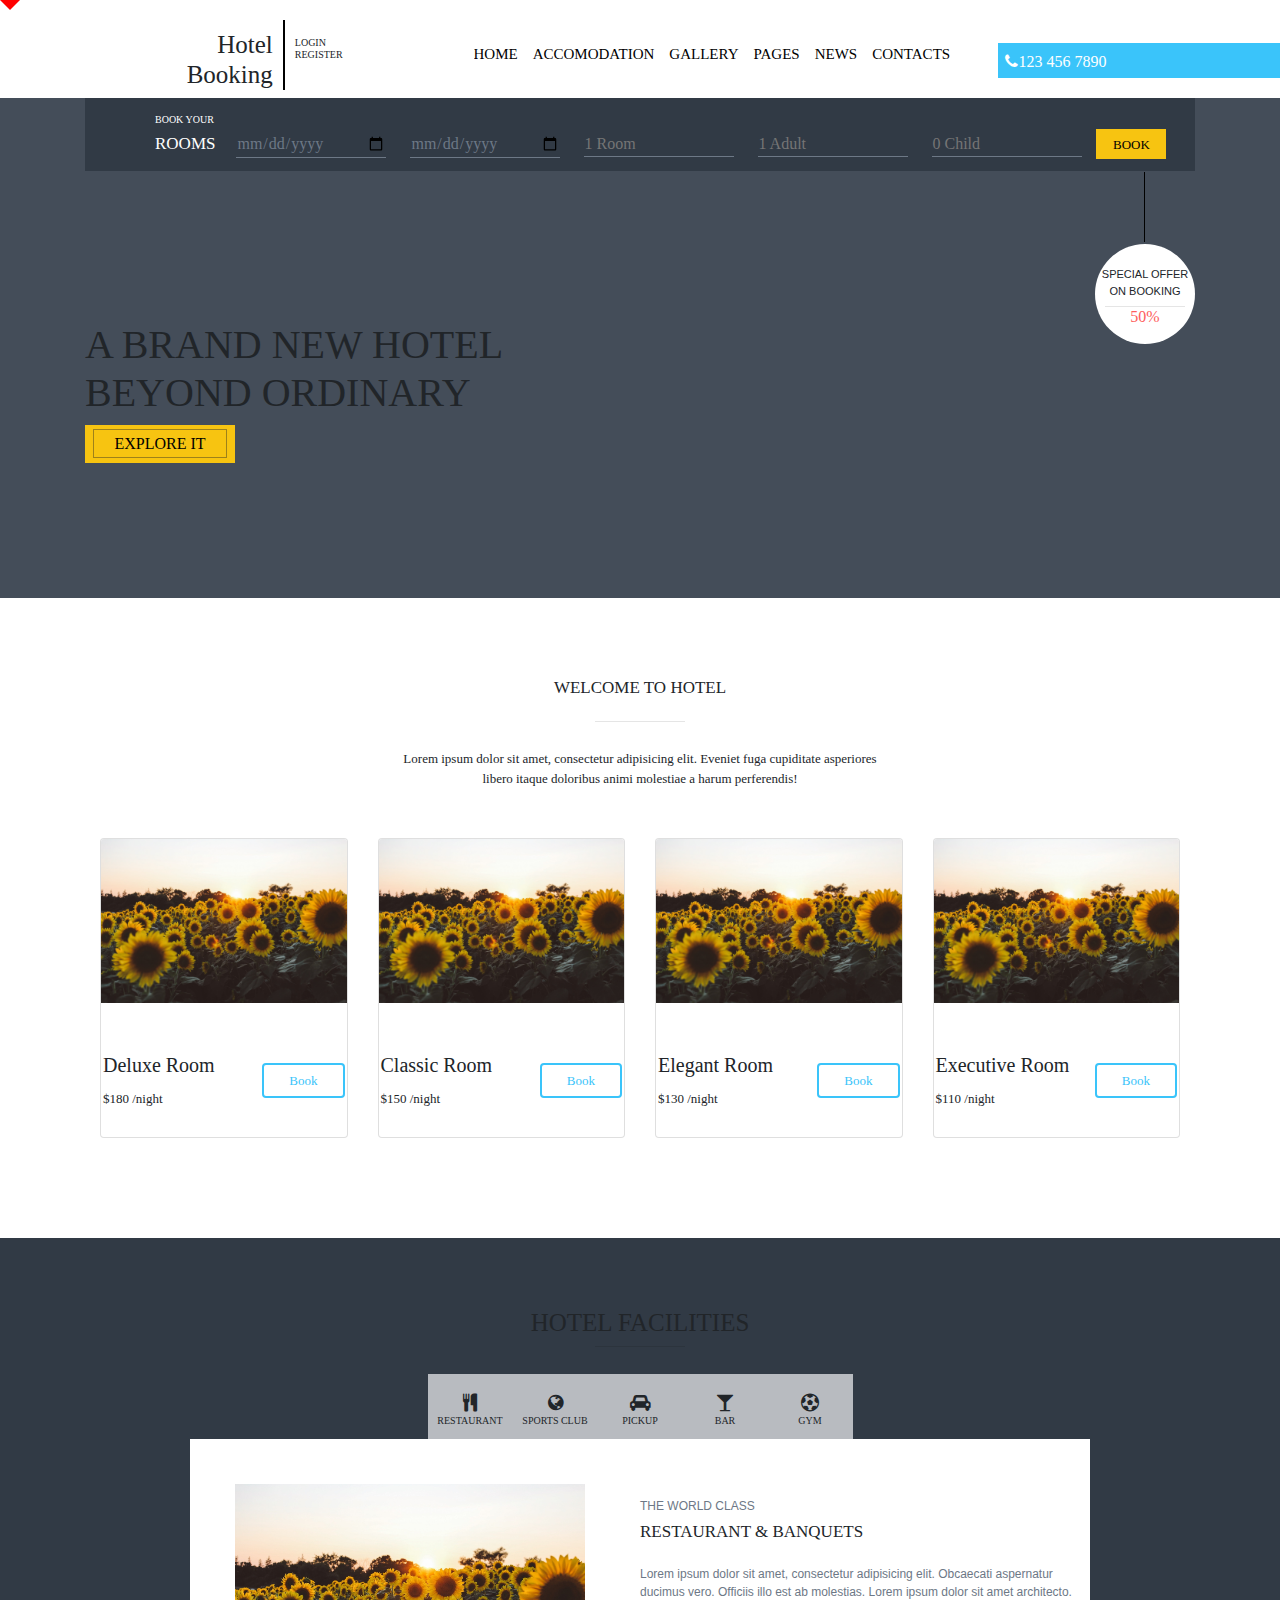
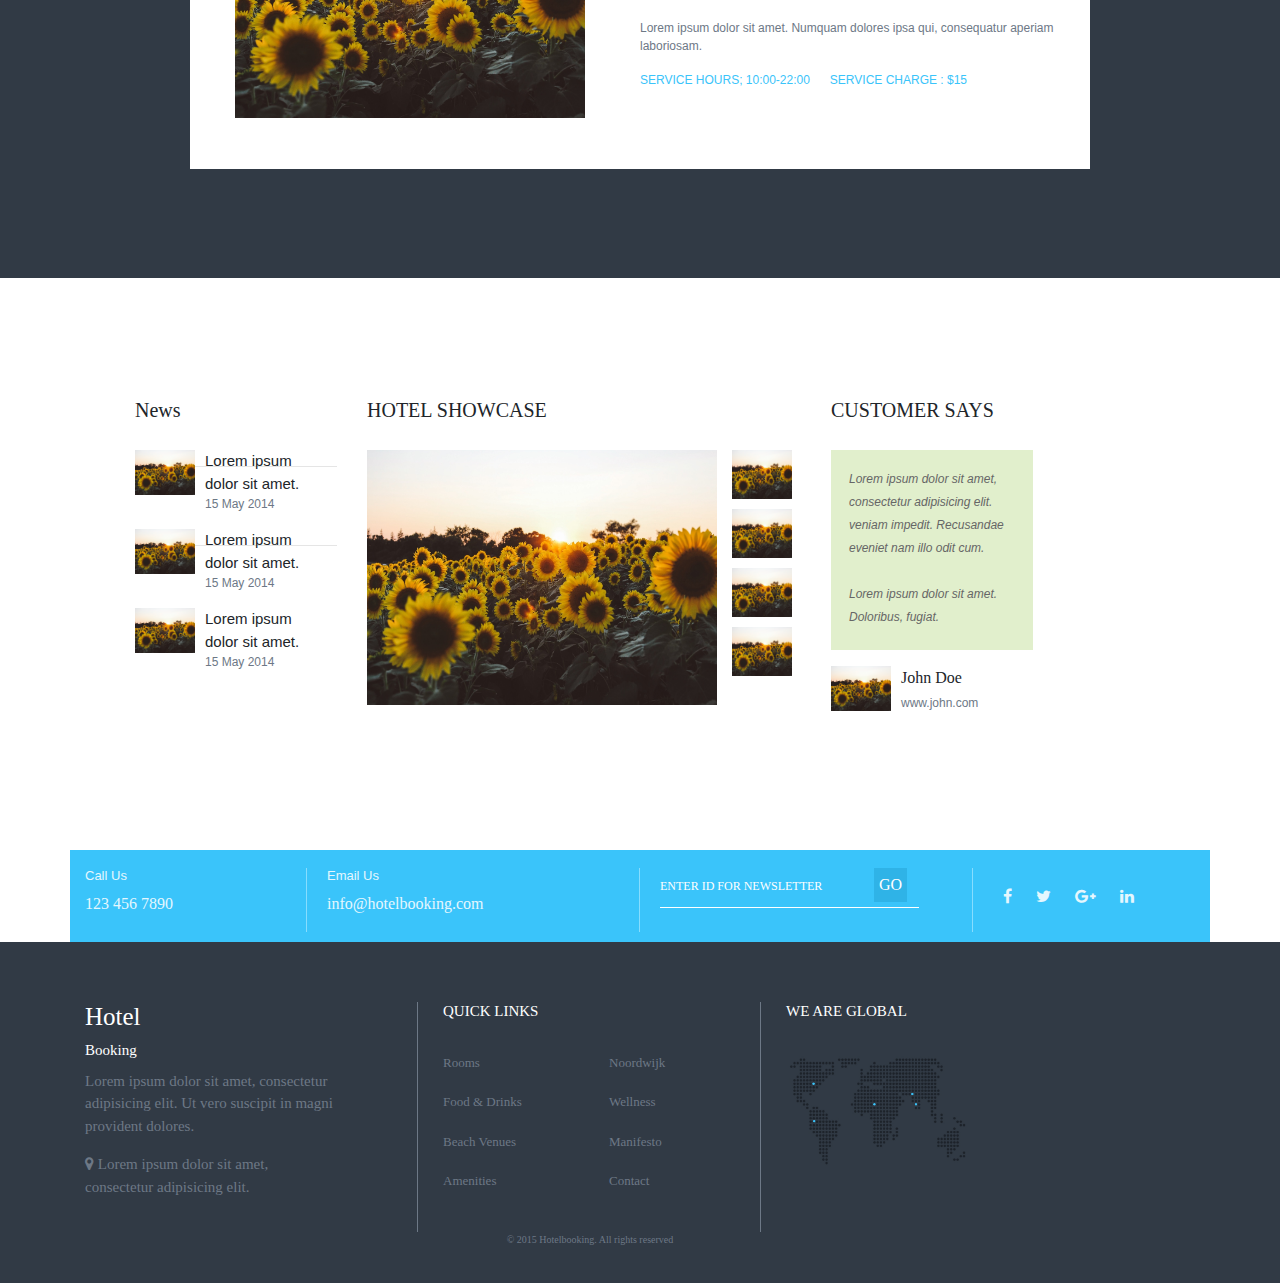
==== index.html @ e4481989 "create project" ====
<!DOCTYPE html>
<html>

<head>
    <link rel="stylesheet" href="css/style.css">
    <link rel="stylesheet" href="css/font-awesome.min.css" />
    <link rel="stylesheet" href="css/bootstrap.min%20copy%202.css">
</head>

<body>

    <span class="trs"></span>

    <!--  header navigation section -->
    <div class="header">
        <div class="container">
            <nav>
                <h3 class="header-logo">Hotel<br> <span>Booking</span></h3>
                <h3 class="header-text">LOGIN<br>REGISTER</h3>
                <div class="header-bar">
                    <ul class="header-list">
                        <li class="header-links"><a href="index.html">HOME</a></li>
                        <li class="header-links"><a href="accomodation.html">ACCOMODATION</a></li>
                        <li class="header-links"><a href="gallery.html">GALLERY</a></li>
                        <li class="header-links"><a href="aboutus.html">PAGES</a></li>
                        <li class="header-links"><a href="news.html">NEWS</a></li>
                        <li class="header-links"><a href="#">CONTACTS</a></li>
                    </ul>
                    <p><span><i class="fa fa-phone"></i></span>123 456 7890</p>
                </div>

            </nav>
        </div>
    </div>
    <!--  booking section -->
    <div class="book">
        <div class="book-style container">
            <div class="book-form">
                <form>
                    <label><span>BOOK YOUR</span><br>ROOMS</label>
                    <input class="input" type="date" placeholder="Arrival">
                    <input class="input" type="date" placeholder="Departure">
                    <input class="input" type="number" placeholder="1 Room">
                    <input class="input" type="number" placeholder="1 Adult">
                    <input class="input" type="number" placeholder="0 Child">
                    <input class="book-btn" type="button" value="BOOK">
                </form>
                <div class="book-offer">
                    <span></span>
                    <p>SPECIAL OFFER ON BOOKING</p>
                    <hr>
                    <h6 class="num">50%</h6>
                </div>
            </div>
            <h1>A BRAND NEW HOTEL<br> BEYOND ORDINARY</h1>
            <button><span>EXPLORE IT</span></button>

        </div>
    </div>
    <!--  weclome section / multiple rooms -->
    <div class="welocme container text-center">
        <h2>WELCOME TO HOTEL</h2>
        <hr class="welcome-line">
        <p>Lorem ipsum dolor sit amet, consectetur adipisicing elit. Eveniet fuga cupiditate asperiores<br> libero itaque doloribus animi molestiae a harum perferendis!</p>
        <div class="container">
            <div class="row">
                <div class="col-md-3">
                    <div class="card welcome-card">
                        <img src="Images/pc.jpg" class="card-img-top" alt=".">
                        <div class="card-body welocmeCard-body">
                            <div class="welcomeCard-info">
                                <h5 class="card-title">Deluxe Room</h5>
                                <p class="card-text">$180 <span>/night</span></p>
                            </div>
                            <a href="#" class="welocmeCard-btn btn">Book</a>
                        </div>
                    </div>
                </div>
                <div class="col-md-3">
                    <div class="card welcome-card">
                        <img src="Images/pc.jpg" class="card-img-top" alt=".">
                        <div class="card-body welocmeCard-body">
                            <div class="welcomeCard-info">
                                <h5 class="card-title">Classic Room</h5>
                                <p class="card-text">$150 <span>/night</span></p>
                            </div>
                            <a href="#" class="welocmeCard-btn btn">Book</a>
                        </div>
                    </div>
                </div>
                <div class="col-md-3">
                    <div class="card welcome-card">
                        <img src="Images/pc.jpg" class="card-img-top" alt=".">
                        <div class="card-body welocmeCard-body">
                            <div class="welcomeCard-info">
                                <h5 class="card-title">Elegant Room</h5>
                                <p class="card-text">$130 <span>/night</span></p>
                            </div>
                            <a href="#" class="welocmeCard-btn btn">Book</a>
                        </div>
                    </div>
                </div>
                <div class="col-md-3">
                    <div class="card welcome-card">
                        <img src="Images/pc.jpg" class="card-img-top" alt=".">
                        <div class="card-body welocmeCard-body">
                            <div class="welcomeCard-info">
                                <h5 class="card-title">Executive Room</h5>
                                <p class="card-text">$110 <span>/night</span></p>
                            </div>
                            <a href="#" class="welocmeCard-btn btn">Book</a>
                        </div>
                    </div>
                </div>
            </div>
        </div>
    </div>
    <!--  facilities section -->
    <div class="facilities">
        <div class="container">
            <h3 class="text-center">HOTEL FACILITIES</h3>
            <hr class="facilities-line">
            <div class="facilities-logos">
                <span><i class="fa fa-cutlery"></i><br>RESTAURANT</span><span><i class="fa fa-globe"></i><br>SPORTS CLUB</span><span><i class="fa fa-car"></i><br>PICKUP</span><span><i class="fa fa-glass"></i><br>BAR</span><span><i class="fa fa-futbol-o"></i><br>GYM</span>
            </div>
            <div class="facilities-info">
                <div class="facilities-img">
                    <img src="Images/pc.jpg">
                </div>
                <div class="facilities-text">
                    <h6>THE WORLD CLASS</h6>
                    <h2>RESTAURANT &amp; BANQUETS</h2>
                    <p>Lorem ipsum dolor sit amet, consectetur adipisicing elit. Obcaecati aspernatur ducimus vero. Officiis illo est ab molestias. Lorem ipsum dolor sit amet architecto.<br><br>Lorem ipsum dolor sit amet. Numquam dolores ipsa qui, consequatur aperiam laboriosam.</p>
                    <p class="facilities-contact">SERVICE HOURS; 10:00-22:00</p>
                    <p class="facilities-contact">SERVICE CHARGE : $15</p>
                </div>
            </div>
        </div>
    </div>
    <!--  news, slideshow, customers reviews section -->
    <div class="news">
        <div class="container">

            <div class="news-card">
                <h5>News</h5>
                <div class="news-imgs">
                    <img src="Images/pc.jpg">
                    <p>Lorem ipsum dolor sit amet.<br> <span>15 May 2014</span></p>
                    <hr class="news-line">
                </div>
                <div class="news-imgs">
                    <img src="Images/pc.jpg">
                    <p>Lorem ipsum dolor sit amet.<br> <span>15 May 2014</span></p>
                    <hr class="news-line">
                </div>
                <div class="news-imgs">
                    <img src="Images/pc.jpg">
                    <p>Lorem ipsum dolor sit amet.<br> <span>15 May 2014</span></p>
                </div>
            </div>
            <div class="news-show">
                <h5>HOTEL SHOWCASE</h5>
                <div class="news-style">
                    <img class="news-pic" src="Images/pc.jpg">
                    <div class="news-slide">
                        <img src="Images/pc.jpg">
                        <img src="Images/pc.jpg">
                        <img src="Images/pc.jpg">
                        <img src="Images/pc.jpg">
                    </div>
                </div>
            </div>
            <div class="news-customer">
                <h5>CUSTOMER SAYS</h5>
                <p class="customer-p">Lorem ipsum dolor sit amet, consectetur adipisicing elit. veniam impedit. Recusandae eveniet nam illo odit cum.<br><br> Lorem ipsum dolor sit amet. Doloribus, fugiat.</p>
                <div class="customer-pic">
                    <img src="Images/pc.jpg">
                    <p>John Doe<br> <span>www.john.com</span></p>
                </div>
            </div>
        </div>
    </div>
    <!--    blue strip section -->
    <div class="strip container">
        <div class="strip-phone">
            <h6>Call Us</h6>
            <p>123 456 7890</p>
        </div>
        <div class="strip-email">
            <h6>Email Us</h6>
            <p>info&#64;hotelbooking.com</p>
        </div>
        <div class="strip-input">
            <form>
                <input type="text" placeholder="ENTER ID FOR NEWSLETTER">
                <input type="submit" value="GO">
            </form>
        </div>
        <div class="strip-btns">
            <span> <i class="fa fa-facebook"></i></span>
            <span> <i class="fa fa-twitter"></i></span>
            <span> <i class="fa fa-google-plus"></i></span>
            <span> <i class="fa fa-linkedin"></i></span>
        </div>
    </div>
    <!--  footer section -->
    <footer>
        <div class="container">
            <div class="footer-p1">
                <h3 class="footer-logo">Hotel<br> <span>Booking</span></h3>
                <p>Lorem ipsum dolor sit amet, consectetur<br> adipisicing elit. Ut vero suscipit in magni<br> provident dolores.</p>
                <p><span><i class="fa fa-map-marker"></i></span> Lorem ipsum dolor sit amet,<br> consectetur adipisicing elit.</p>
            </div>
            <div class="footer-p2">
                <h4>QUICK LINKS</h4>
                <ul>
                    <li><a href="#">Rooms</a></li>
                    <li><a href="#">Food &amp; Drinks</a></li>
                    <li><a href="#">Beach Venues</a></li>
                    <li><a href="#">Amenities</a></li>
                </ul>
                <ul>
                    <li><a href="#">Noordwijk</a></li>
                    <li><a href="#">Wellness</a></li>
                    <li><a href="#">Manifesto</a></li>
                    <li><a href="#">Contact</a></li>
                </ul>
            </div>
            <div class="footer-p3">
                <h4>WE ARE GLOBAL</h4>
                <img src="Images/map.png">
            </div>
            <p class="text-center footer-copy">&copy; 2015 Hotelbooking. All rights reserved</p>
        </div>
    </footer>
</body>

</html>
---- css/style.css ----
/*#3AC4FA #313A45 #F7C411 #6D7886  font-family: Verdana; #E1EFCC #B8BBC0 #555F69 #FF5E5E*/
* {
    margin: 0;
    padding: 0;
    font-family: times new roman;
}

/* header navigation section css */

.header {
    overflow: hidden;
}

.header-logo {
    width: 18%;
    float: left;
    margin-right: 10px;
    border-right: 2px solid #000;
    font-size: 25px;
    text-align: right;
    padding-right: 10px;
    padding-top: 10px;
}

.header-list {
    float: left;
    margin-right: 21%;
}

.header-links {
    list-style: none;
    float: left;
    padding-right: 15px;
    font-size: 15px;
}

.header-links a {
    color: black;
}

.header-links a:hover {
    text-decoration: none;
    color: #3AC4FA;
}

.header p {
    float: left;
    position: absolute;
    width: 22%;
    right: 0;
    background: #3AC4FA;
    color: white;
    padding-left: 7px;
    margin-left: 10px;
    height: 35px;
    padding-top: 7px;
}

.header-bar {
    width: 65%;
    float: right;
    padding-top: 23px;
    overflow: hidden;
}

.header-text {
    display: inline-block;
    float: left;
    font-size: 10px;
    padding-top: 17px;
    font-family: Verdana;
}

/* weclome section / multiple rooms section css*/

.welcomeCard-info {
    float: left;
    width: 65%;
    margin-top: 30px;
    text-align: left;
}

.welocmeCard-btn {
    font-size: 13px !important;
    float: right;
    width: 34%;
    margin-top: 40px;
    margin-left: auto;
    background-color: white;
    border: 2px solid #3AC4FA !important;
    color: #3AC4FA;
}

.card-body.welocmeCard-body {
    padding: 1.25rem 2px !important;
}

.logo span {
    font-size: 14px;
    font-family: Verdana;
}

.welocme h2 {
    font-size: 25px;
    margin-top: 80px
}

.welocme p {
    font-size: 13px;
    margin-bottom: 50px;
}

.welcome-line {
    width: 90px;
    margin: auto;
    margin-bottom: 27px;
}

.welcome-card {
    height: 300px;
    border: none;
    border-bottom: 2px solid;
    float: left;

}

/* booking section css*/

.book {
    height: 500px;
    background: #444D59;

}

.book-form {
    position: relative;
}

.trs {
    display: block;
    width: 0;
    border-top: 10px solid red;
    border-bottom: 10px solid transparent;
    border-left: 10px solid transparent;
    border-right: 10px solid transparent;
}

.book-offer {
    position: absolute;
    background: white;
    width: 100px;
    height: 100px;
    border-radius: 50%;
    right: 0;
    top: 200%;
}

.book-offer span {
    width: 1px;
    height: 70px;
    background: black;
    position: absolute;
    right: 50%;
    top: -72%;
}

.book-offer .num {
    color: #FE5D5D;
    text-align: center;
}

.book-offer hr {
    width: 80px;
    margin: auto;
}

.book-offer p {
    font-size: 11px;
    font-family: arial;
    text-align: center;
    padding-top: 22px;
    margin-bottom: 7px;
}

.book h1 {
    padding-top: 150px;
}

.book button {
    background: #F7C411;
    border: none;
    width: 150px;
    padding: 7px;
    cursor: pointer;
}

.book button span {
    border: 1px solid #9E811A;
    padding: 5px 20px;
}

.book-style form {
    background: #313A45;
}

.input {
    margin: 10px;
    width: 150px;
    background: #313A45;
    border: none;
    color: #6D7886;
    border-bottom: 1px solid #6D7886;
}

input::-webkit-inner-spin-button,
input::-webkit-outer-spin-button {
    -webkit-appearance: none,
        -moz-appearance: none
}

.book-style form label {
    color: white;
    font-size: 17px;
    font-family: Verdana;
    padding: 7px;
    padding-left: 70px;
}

.book-style form label span {
    font-size: 10px;
    font-family: Verdana;
}

.book-btn {
    background: #F7C411;
    border: none;
    cursor: pointer;
    height: 30px;
    width: 70px;
    font-family: Verdana;
    font-size: 13px;
}

/* footer section css */

footer {
    background: #313A45;
    overflow: hidden;
    padding: 60px 0px 20px 0px;
    color: #6D7886;
}

.footer-p1 {
    width: 30%;
    float: left;
    border-right: 1px solid #6D7886;
    height: 230px;
    margin-right: 10px;
}

.footer-p2 {
    width: 30%;
    float: left;
    border-right: 1px solid #6D7886;
    overflow: hidden;
    height: 230px;
    margin-right: 10px;
}

.footer-p2 ul {
    float: left;
    width: 50%;
    list-style: none;
    padding: 15px;
}

.footer-p3 {
    width: 30%;
    float: left;
    height: 230px;
    margin-right: 10px;
}

.footer-p3 img {
    width: 60%;
    margin: auto;
    margin-top: 25px;
    margin-left: 10px;
}

footer h4 {
    color: white;
    margin-left: 15px;
    font-size: 15px;
}

footer li {
    padding: 10px 0px;
    font-size: 13px;

}

footer li a {
    text-decoration: none;
    color: #6D7886;
    font-family: Verdana;
}

footer li a:hover {
    text-decoration: none;
    color: white;
}

footer p {
    font-size: 15px;
    font-family: Verdana;
}

.footer-copy {
    font-size: 10px;
    margin-right: 200px;
    margin-right: 100px;
}

.footer-logo {
    font-size: 25px;
    color: white;
}

.footer-logo span {

    font-size: 15px;
    font-family: Verdana;
}

/* news, slideshow, customers reviews section css */

.news-show {
    width: 40%;
    float: left;
    margin-right: 25px;
}

.news-style {
    display: flex;
    justify-content: space-between;
}

.news-card {
    width: 20%;
    float: left;
    margin-right: 30px;
}

.news h5 {
    padding-bottom: 20px;
}

.news {
    overflow: hidden;
    margin: 120px;
}

.news-pic {
    width: 350px;
    height: 255px;
    margin-right: 15px;
}

.news-slide {
    float: right;
}

.news-slide img {
    width: 60px;
    height: 49px;
    margin-bottom: 10px;
}

.news-imgs p {
    font-size: 15px;
    font-family: arial;
}

.news p span {
    font-size: 12px;
    color: #6D7886;
    font-family: arial;
}

.news-imgs img {
    float: left;
    margin-right: 10px;
    width: 60px;
    height: 45px;
}

.news-imgs {
    float: left;
}

.news-imgs p,
.news-imgs span {
    float: left;
    width: 60%;
}

.news-line {
    width: 100%;
}

.news-customer {
    width: 25%;
    float: left;
    margin-left: 35px;
    overflow: hidden;
}

.news-customer .news-imgs p {
    width:
        float: left;
}

.customer-p {
    height: 200px;
    width: 80%;
    background: #E1EFCC;
    padding: 18px;
    color: #666666;
    font-size: 12px;
    font-style: italic;
    font-family: arial;
    line-height: 23px;
}

.customer-pic {
    float: left;
}

.customer-pic p {
    float: left;
    margin-left: 10px;
}

.customer-pic img {
    width: 60px;
    height: 45px;
    float: left;
}

/* facilities section css */

.facilities {
    background: #313A45;
    margin-top: 100px;
    height: 640px;
}

.facilities-logos span i {
    font-size: large
}

.facilities-logos span:hover {
    color: #5BBFE9;
    background: white;
}

.facilities-logos span {
    background: #B8BBC0;
    width: 85px;
    display: inline-block;
    height: 65px;
    text-align: center;
    padding-top: 20px;
    font-size: 10px;
}

.facilities h3 {
    padding-top: 70px;
    font-size: 25px;
}

.facilities-line {
    width: 90px;
    margin: auto;
    margin-bottom: 27px;
    color: #555F69;
}

.facilities-img img {
    width: 100%;
    margin: 45px;
}

.facilities-img {
    width: 350px;
    height: 275px;
    float: left;
}

.facilities-info {
    background: white;
    height: 330px;
    width: 900px;
    margin: auto;
    overflow: hidden;
}

.facilities-text {
    float: right;
    width: 50%;
    padding-top: 60px;
}

.facilities-text h6,
.facilities-text p {
    color: #6D7886;
    font-family: arial;
    font-size: 12px;
}

.facilities-text h2 {
    font-size: 23px;
}

.facilities-logos {
    text-align: center
}

.facilities-contact {
    float: left;
    margin-right: 20px;
    color: #3AC4FA !important;
}

/*blue strip css*/

.strip {
    background: #3AC4FA;
    color: #E5F7FE;
    display: flex;
    justify-content: space-between;
    padding-top: 18px;
    padding-bottom: 10px;
}

.strip-phone,
.strip-email,
.strip-input {
    border-right: 1px solid #87DDFE;
}

.strip-email,
.strip-input {
    width: 30%;
    padding-left: 20px;
}

.strip-phone {
    width: 20%;
}

.strip-input form {
    width: 83%;
    border-bottom: 1px solid white;
}

.strip-input input {
    background: none;
    border: none;
    color: white;
    margin-right: 10px;
}

.strip-input input::placeholder {
    color: white;
    font-size: 12px;
}

.strip-input input[type=submit] {
    background: #2FB3E7;
    padding: 5px;
    cursor: pointer;
    margin-bottom: 5px;
}

.strip h6 {
    font-size: 13px;
    font-family: arial;
}

.strip-btns {
    padding-left: 20px;
    width: 20%;
    margin-top: 17px;
}

.strip-btns span {
    margin: 10px;
}

/*ABOUT US*/

/*header*/

.header-main-bar p {
    float: left;
    position: absolute;
    width: 22%;
    right: 0;
    background: #FF5E5E;
    color: white;
    padding-left: 7px;
    margin-left: 10px;
    height: 35px;
    padding-top: 7px;
}

.header-main-bar {
    width: 65%;
    float: right;
    padding-top: 23px;
    overflow: hidden;
}

/* about us paragraph*/

.about-p p {
    font-family: arial;
    font-size: 13px;
    color: #6D7886;
    margin: 40px 0;
}

/* room facilties */

.room-facilities {
    overflow: hidden;
}

.room-logos {
    width: 70%;
    float: left;
    border-right: 1px solid #DDDDDD;
}

.room-logos span {
    margin-right: 50px;
    padding: 15px 0px;
    display: inline-block;
    width: 120px;
}

.room-btn {
    width: 30%;
    float: left;
    margin-bottom: 40px;
}

.room-btn button {
    background: #FF5E5E;
    border: none;
    color: white;
    font-family: arial;
    width: 100px;
    height: 30px;
    font-size: 12px;
    cursor: pointer;
    margin-left: 30px;
    margin-top: 10px;
}

.room-img {
    width: 1142px;
    margin-bottom: 40px;
}

.room-img img {
    width: 100%;
    height: 100%;
}

h2 {
    font-size: 17px !important;
    color: #212629;
    padding-bottom: 15px;
}

.hotel-staff .item {
    position: relative;
}

.hotel-staff {
    margin-bottom: 80px;
}

.hotel-staff img {
    width: 263px;
    height: 242px;

}

.hotel-staff img:hover {
    background: #FF5E5E
}

.staff-info {
    position: absolute;
    width: 100%;
    height: 100%;
    background: rgba(255, 0, 0, 0.6);
    top: 0;
    opacity: 0;
    transition: 0.5s;
    color: #fff
}

.hotel-staff .item:hover .staff-info {
    opacity: 1
}

.about-img {
    background: #313A45;
    height: 300px;
}

.about-img h1 {
    color: white;
    text-align: center;
    padding-top: 100px;
}

.about-img hr {
    width: 100px;
    background: white;
    margin: auto;
}

.book-offer-about {
    position: absolute;
    background: #F9E139;
    width: 100px;
    height: 100px;
    border-radius: 50%;
    right: 15%;
    top: 22.5%;
}

.book-offer-about span {
    width: 1px;
    height: 70px;
    background: black;
    position: absolute;
    top: -70px;
    right: 50%;
}

.book-offer-about .num {
    text-align: center;
}

.book-offer-about hr {
    width: 80px;
    margin: auto;
    background: black;
}

.book-offer-about p {
    font-size: 11px;
    font-family: arial;
    text-align: center;
    padding-top: 22px;
    margin-bottom: 7px;
}

/* GALLERY WEBPAGE */


.gallery-list {
    overflow: hidden;
    font-family: arial;
    margin-top: 70px;
}

.gallery-list ul {
    width: 80%;
    list-style: none;
    display: flex;
    justify-content: space-between;
    font-size: 13px;
}

.main-pic {
    width: 700px;
    height: 420px;
    float: left;

}

.gallery-pic {
    float: left;
    width: 360px;
    height: 200px;
    margin-left: 20px;
    margin-bottom: 20px;
}

.gallery-images {
    margin-bottom: 70px;
}

.slider {
    margin-top: 30px;
    font-size: 10px;
    font-family: arial;
    margin-bottom: 60px;
}

.gallery-images img {
    width: 260px;
    height: 180px;
}



/* ACCOMODATION WEBPAGE */
.acc-card {
    margin-bottom: 25px;
}

.acc-rooms h2 {
    font-size: 25px !important;
}

.acc-rooms hr {
    width: 80px;
    margin: auto;
    margin-bottom: 40px;
}

.acc-rooms form label span {
    font-size: 10px;
    font-family: Verdana;
}

.acc-rooms form {
    background: #313A45;
    margin-bottom: 40px;
}

.acc-rooms form label {
    color: white;
    font-size: 17px;
    font-family: Verdana;
    padding: 7px;
    padding-left: 30px;
    border-right: 1px solid #6D7886;
    margin-top: 5px;
}

.acc-rooms input {
    margin-left: 40px;
}

.acc-rooms .acc-input {
    margin: 10px;
    width: 150px;
    background: #313A45;
    border: none;
    color: #6D7886;
    border-bottom: 1px solid #6D7886;
    margin-right: 20px;
}

.acc-btn {
    border: none;
    cursor: pointer;
    height: 30px;
    width: 70px;
    font-family: arial;
    font-size: 13px;
    background: #FF5E5E;
    color: white;
}



/*contact pages*/


.contact-col {
    width: 30%;
    float: left;
    margin-right: 20px;
}

.contact-body {
    overflow: hidden;
}

.contact-card img {
    width: 333px;
    height: 200px;
}

.contact-card,
.contact-link {
    background: #CDCFD2;
    margin: 20px 0px;
}

.contact-card button,
.contact-link button {
    border: none;
    cursor: pointer;
    color: #3AC4FA;
    background: none;
    font-weight: bold;
    font-family: arial;
    font-size: 13px;
}

.contact-info {
    padding: 15px;
}

.contact-card span,
.contact-link span {
    border-right: 1px solid;
    padding-right: 5px;
    margin-right: 5px;
    color: #6D7886;
}

.contact-card .span,
.contact-link .span {
    color: #6D7886;
}

.contact-card h3,
.contact-img h3 {
    font-size: 20px;
}

.contact-card p,
.contact-img p {
    font-size: 13px;
}

.contact-img {
    background: #FF5E5E;
    color: white;
    padding: 20px;
    position: relative;
}

.img-span {
    font-size: 13px;
}

.img-span span {
    border-right: 1px solid white;
    padding-right: 10px;
    margin-right: 10px;
}

.contact-img button {
    border: none;
    cursor: pointer;
    color: white;
    background: none;
    font-family: arial;
    font-size: 13px;
}

.contact-link a {
    color: white;
    position: relative;
    z-index: 10;
}

.linkbanner {
    background-image: url(../Images/2.jpg);
    padding: 10px 0px;
    position: relative;
    text-align: center;
}

.linkbanner::after {
    content: '';
    position: absolute;
    width: 100%;
    height: 100%;
    top: 0;
    background: rgba(0, 0, 0, 0.5);
    left: 0;
}

.contact-small {
    height: 120px !important;
}

.contact-logo {
    position: absolute;
    right: 0;
    top: 0;
}

/*contact us webpage*/



.contactus {
    display: flex;
    justify-content: space-between;
}

.contactus-form input[type=submit] {
    background: #FF5E5E;
    border: none;
    cursor: pointer;
    color: white;
    padding: 5px 10px;
    font-size: 10px;
}

.contactus-form input {
    width: 200px;
    height: 30px;
}

.msg {
    width: 500px !important;
    height: 150px !important;
}

.contactus-dets {
    color: #787C7F;
}

.contactus-dets h3 {
    color: #383838;
    margin-right: 50px !important;
}
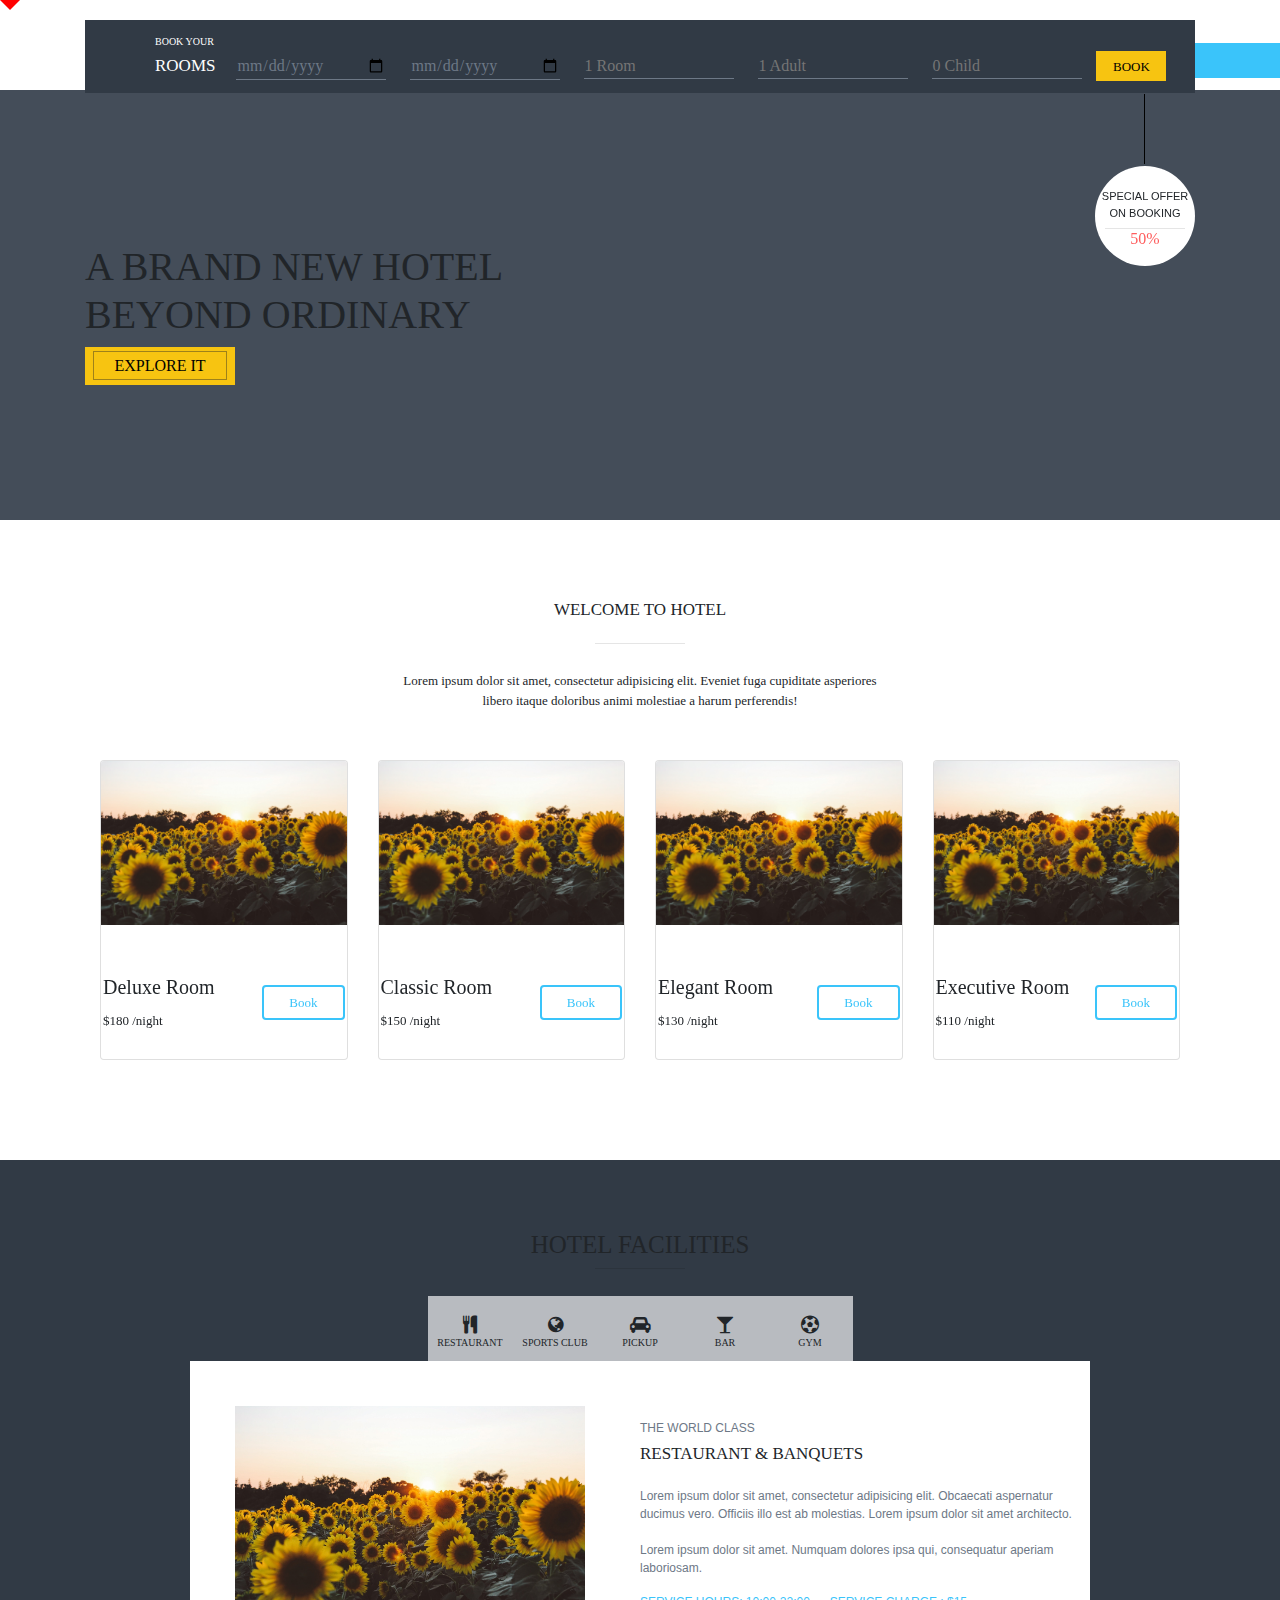
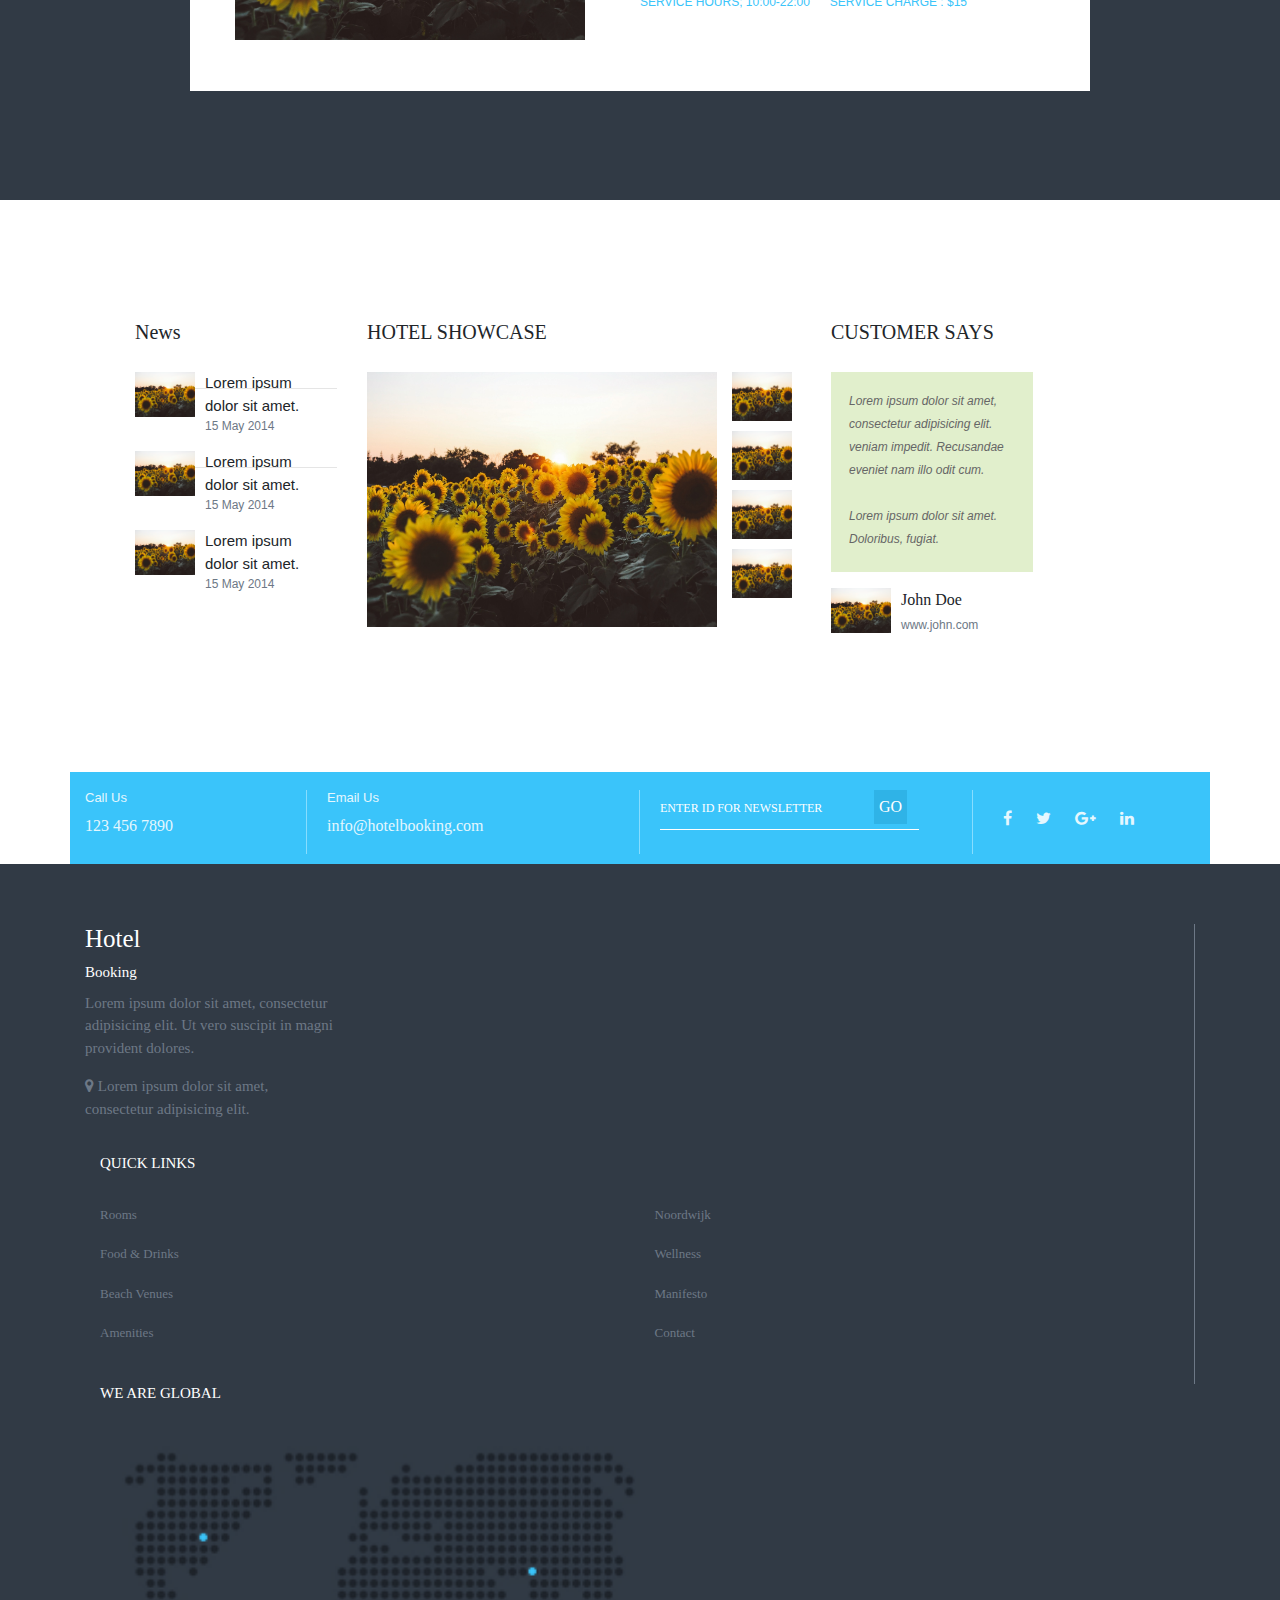
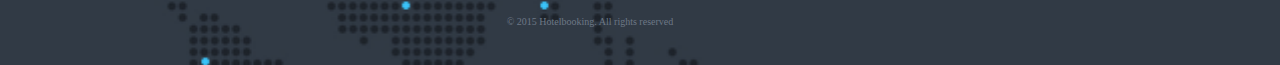
==== commit 12655580: "update" ====
--- a/index.html
+++ b/index.html
@@ -22,9 +22,18 @@
                         <li class="header-links"><a href="index.html">HOME</a></li>
                         <li class="header-links"><a href="accomodation.html">ACCOMODATION</a></li>
                         <li class="header-links"><a href="gallery.html">GALLERY</a></li>
-                        <li class="header-links"><a href="aboutus.html">PAGES</a></li>
+                        <li class="header-links dropdown">
+                            <button class="dropbtn">PAGES</button>
+                            <div class="dropdown-content">
+                                <a href="aboutus.html">ABOUT US</a>
+                                <a href="#">ROOM DETAIL</a>
+                                <a href="#">BOOK ROOM</a>
+                                <a href="#">SHORTCODES</a>
+                                <a href="#">404 PAGE</a>
+                            </div>
+                        </li>
                         <li class="header-links"><a href="news.html">NEWS</a></li>
-                        <li class="header-links"><a href="#">CONTACTS</a></li>
+                        <li class="header-links"><a href="contact.html">CONTACTS</a></li>
                     </ul>
                     <p><span><i class="fa fa-phone"></i></span>123 456 7890</p>
                 </div>
--- a/css/style.css
+++ b/css/style.css
@@ -9,6 +9,16 @@
 
 .header {
     overflow: hidden;
+    background: #fff;
+    position: fixed;
+    width: 100%;
+    height: 70px;
+    transition: .5s
+}
+
+.changeHeight {
+    height: 100px;
+    box-shadow: 2px 2px 4px #000
 }
 
 .header-logo {
@@ -251,20 +261,14 @@
 }
 
 .footer-p1 {
-    width: 30%;
-    float: left;
     border-right: 1px solid #6D7886;
     height: 230px;
-    margin-right: 10px;
 }
 
 .footer-p2 {
-    width: 30%;
-    float: left;
     border-right: 1px solid #6D7886;
     overflow: hidden;
     height: 230px;
-    margin-right: 10px;
 }
 
 .footer-p2 ul {
@@ -275,10 +279,7 @@
 }
 
 .footer-p3 {
-    width: 30%;
-    float: left;
     height: 230px;
-    margin-right: 10px;
 }
 
 .footer-p3 img {
@@ -599,7 +600,7 @@
     margin: 10px;
 }
 
-/*ABOUT US*/
+/*ABOUT US webpage*/
 
 /*header*/
 
@@ -646,9 +647,9 @@
 
 .room-logos span {
     margin-right: 50px;
-    padding: 15px 0px;
     display: inline-block;
     width: 120px;
+    font-size: 11px;
 }
 
 .room-btn {
@@ -688,6 +689,7 @@
 
 .hotel-staff .item {
     position: relative;
+    margin-right: 22px;
 }
 
 .hotel-staff {
@@ -775,7 +777,6 @@
 
 /* GALLERY WEBPAGE */
 
-
 .gallery-list {
     overflow: hidden;
     font-family: arial;
@@ -821,9 +822,8 @@
     height: 180px;
 }
 
-
-
 /* ACCOMODATION WEBPAGE */
+
 .acc-card {
     margin-bottom: 25px;
 }
@@ -883,15 +883,12 @@
     color: white;
 }
 
-
-
-/*contact pages*/
-
+/*news pages*/
 
 .contact-col {
     width: 30%;
     float: left;
-    margin-right: 20px;
+    margin: 60px 20px 10px 0px;
 }
 
 .contact-body {
@@ -1006,13 +1003,35 @@
     top: 0;
 }
 
+.news-btn {
+    background: #FF5B63;
+    border: none;
+    color: white;
+    padding: 5px;
+    font-size: 10px;
+    font-family: arial;
+    width: 80px;
+    margin: auto;
+    cursor: pointer;
+    display: block;
+    margin-bottom: 40px;
+}
+
 /*contact us webpage*/
-
-
 
 .contactus {
     display: flex;
     justify-content: space-between;
+    margin: 50px 0px;
+}
+
+.contactus h3 {
+    font-size: 15px;
+}
+
+.contactus-form {
+    padding: 10px 0px;
+    margin-left: 200px;
 }
 
 .contactus-form input[type=submit] {
@@ -1022,23 +1041,283 @@
     color: white;
     padding: 5px 10px;
     font-size: 10px;
+    width: 90px;
 }
 
 .contactus-form input {
     width: 200px;
     height: 30px;
+    margin-bottom: 20px;
+    margin-right: 8px;
+    font-size: 12px;
+    font-family: arial;
 }
 
 .msg {
-    width: 500px !important;
-    height: 150px !important;
+    width: 420px !important;
+    height: 100px !important;
 }
 
 .contactus-dets {
     color: #787C7F;
+    margin-right: 200px;
+    padding: 10px;
 }
 
 .contactus-dets h3 {
     color: #383838;
-    margin-right: 50px !important;
-}
+}
+
+/*booking webpage*/
+
+.book-list {
+    margin: 40px;
+    overflow: hidden;
+}
+
+.book-list ul {
+    list-style: none;
+    /*    display: flex;*/
+    justify-content: space-between;
+    padding: 7px;
+    margin-bottom: 40px;
+}
+
+.book-list li {
+    border-bottom: 5px solid #E9E9E9;
+    /*    flex: 1;*/
+}
+
+.book-list li:hover {
+    border-bottom: 5px solid #FF5751;
+}
+
+.book-no {
+    border: 1px solid black;
+    border-radius: 50%;
+    padding: 7px;
+    margin-bottom: 10px;
+}
+
+.book-no:hover {
+    background: #FF5751;
+    color: white;
+    border: none;
+}
+
+.book-3 {
+    width: 30%;
+    font-family: arial;
+    margin-right: 3%;
+    font-size: 11px;
+    padding: 7px;
+    margin-bottom: 25px;
+}
+
+.book-4 {
+    width: 20%;
+    font-family: arial;
+    margin-right: 4%;
+    font-size: 11px;
+    padding: 7px;
+    margin-bottom: 25px;
+}
+
+.book-1 {
+    width: 100%;
+    font-family: arial;
+    font-size: 11px;
+    padding: 7px;
+    height: 50px;
+}
+
+.book-next {
+    background: #FF5B63;
+    border: none;
+    color: white;
+    float: right;
+    padding: 5px;
+    font-size: 10px;
+    font-family: arial;
+    width: 60px;
+    margin-bottom: 80px;
+    cursor: pointer;
+}
+
+.book-back {
+    background: #E0E0E0;
+    border: none;
+    color: white;
+    float: left;
+    padding: 5px;
+    font-size: 10px;
+    font-family: arial;
+    width: 60px;
+    margin-bottom: 80px;
+    cursor: pointer;
+}
+
+.book-done p {
+    color: #626262;
+}
+
+.book-done {
+    width: 50%;
+    font-family: arial;
+    float: left
+}
+
+.book-confirm {
+    background: #83C152;
+    color: white !important;
+    height: 50px;
+    padding-top: 10px;
+    font-family: arial;
+}
+
+.book-card {
+    font-family: arial;
+    font-size: 12px;
+    margin-bottom: 30px;
+}
+
+.book-card input {
+    padding: 6px;
+    margin-right: 17px;
+}
+
+.book-card input[type=number] {
+    width: 16%;
+}
+
+.book-card input[type=text] {
+    width: 25%;
+}
+
+.cvv {
+    width: 8% !important;
+}
+
+.book-card input[type=submit] {
+    background: #85D656;
+    border: none;
+    color: white;
+    float: right;
+    padding: 7px;
+    font-size: 10px;
+    font-family: arial;
+    width: 80px;
+    cursor: pointer;
+}
+
+.contact-map {
+    margin-top: 40px;
+}
+
+.book-table {
+    float: right;
+    width: 50%;
+}
+
+.book-table table {
+    float: right;
+    border: 1px solid #E3E3E3
+}
+
+.book-table table td {
+    padding: 10px;
+    font-family: arial;
+    font-size: 12px;
+    text-align: center;
+    border: 1px solid #E3E3E3
+}
+
+.booking-table {
+    text-align: left;
+    font-family: arial;
+
+}
+
+.booking-table h4 {
+    font-size: 15px;
+}
+
+.booking-table span {
+    color: #909090;
+    font-family: arial;
+    font-size: 11px;
+}
+
+.table-light {
+    color: #909090
+}
+
+.table-bottom h4 {
+    font-size: 14px;
+    font-family: arial;
+}
+
+.table-bottom {
+    width: 50%;
+    float: right;
+    text-align: right;
+    display: inline-block;
+
+}
+
+.table-bottom span {
+    color: #83C152;
+}
+
+.table-text {
+    float: left;
+    margin-left: 240px;
+}
+
+/**/
+
+
+/* Dropdown Button */
+.dropbtn {
+    border: none;
+    background: white;
+}
+
+/* The container <div> - needed to position the dropdown content */
+.dropdown {
+    position: relative;
+    display: inline-block;
+}
+
+/* Dropdown Content (Hidden by Default) */
+.dropdown-content {
+    display: none;
+    position: absolute;
+    background-color: #f1f1f1;
+    min-width: 160px;
+    box-shadow: 0px 8px 16px 0px rgba(0, 0, 0, 0.2);
+    z-index: 1;
+}
+
+/* Links inside the dropdown */
+.dropdown-content a {
+    color: black;
+    padding: 12px 16px;
+    text-decoration: none;
+    display: block;
+}
+
+/* Change color of dropdown links on hover */
+.dropdown-content a:hover {
+    background-color: #ddd;
+}
+
+/* Show the dropdown menu on hover */
+.dropdown:hover .dropdown-content {
+    display: block;
+}
+
+/* Change the background color of the dropdown button when the dropdown content is shown */
+.dropdown:hover .dropbtn {
+    background-color: #3e8e41;
+}
